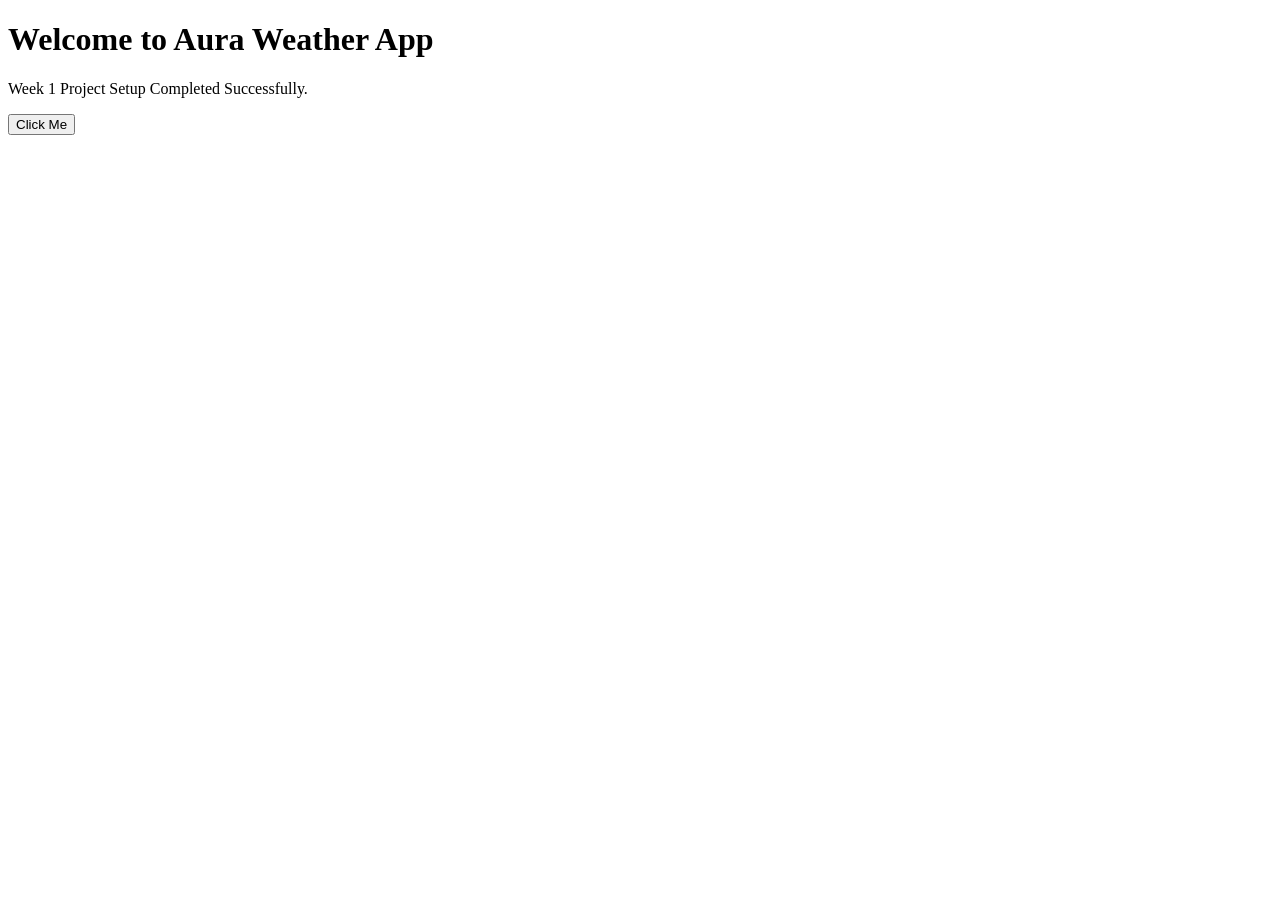
==== index.html @ 3edd15d1 "Add files via upload" ====
<!DOCTYPE html>
<html lang="en">
<head>
    <meta charset="UTF-8">
    <meta name="viewport" content="width=device-width, initial-scale=1.0">
    <title>Aura Weather App</title>

    <!-- CSS File -->
    <link rel="stylesheet" href="style.css">
</head>
<body>

    <div class="container">
        <h1>Welcome to Aura Weather App</h1>
        <p>Week 1 Project Setup Completed Successfully.</p>

        <button id="testBtn">Click Me</button>
        <p id="message"></p>
    </div>

    <!-- JavaScript File -->
    <script src="script.js"></script>

</body>
</html>
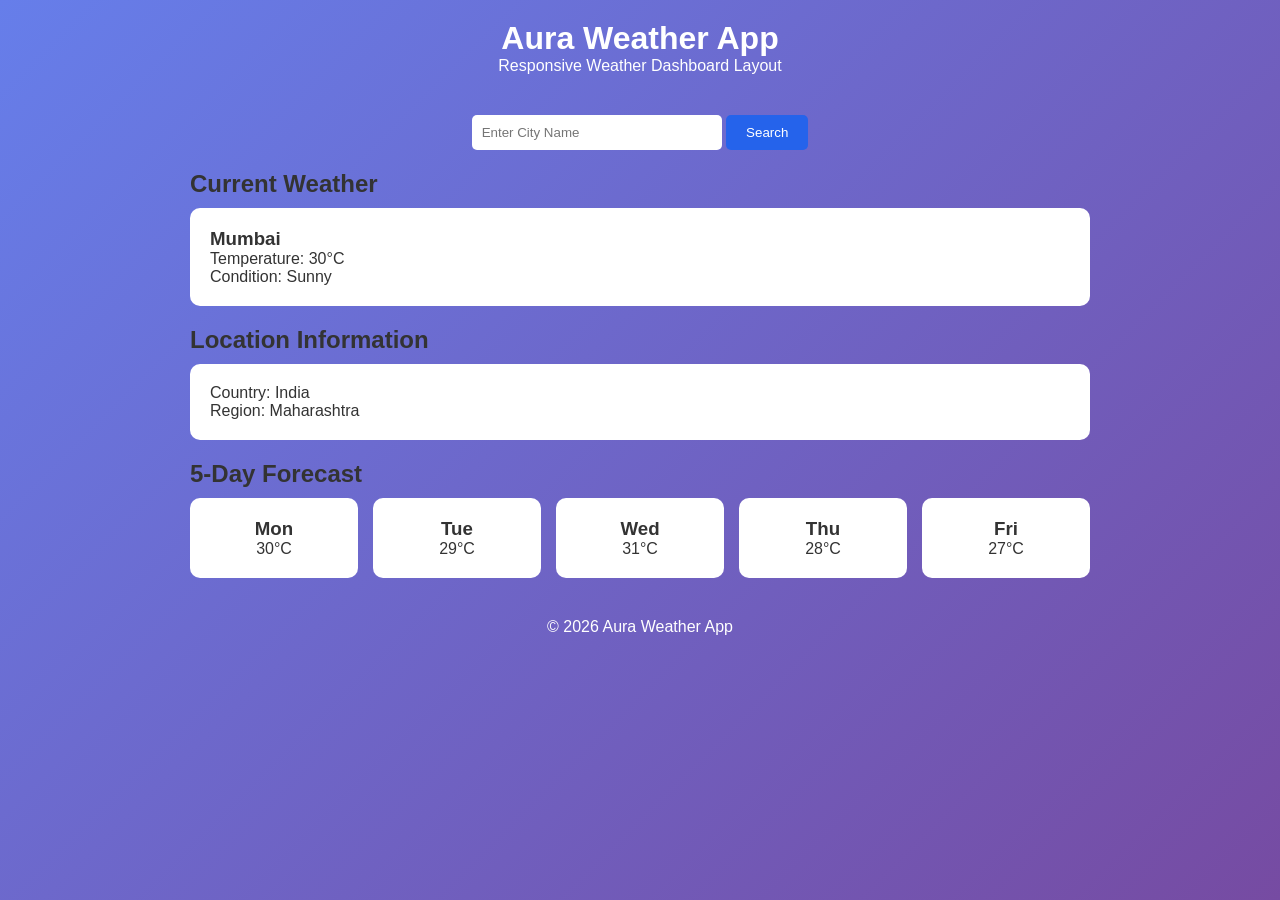
==== commit 4a417a7c: "Add files via upload" ====
--- a/index.html
+++ b/index.html
@@ -5,21 +5,175 @@
     <meta name="viewport" content="width=device-width, initial-scale=1.0">
     <title>Aura Weather App</title>
 
-    <!-- CSS File -->
-    <link rel="stylesheet" href="style.css">
+    <style>
+        * {
+            margin: 0;
+            padding: 0;
+            box-sizing: border-box;
+        }
+
+        body {
+            font-family: Arial, sans-serif;
+            background: linear-gradient(135deg, #667eea, #764ba2);
+            min-height: 100vh;
+            color: #333;
+        }
+
+        header {
+            text-align: center;
+            color: white;
+            padding: 20px;
+        }
+
+        .search-section {
+            text-align: center;
+            margin: 20px;
+        }
+
+        .search-section input {
+            padding: 10px;
+            width: 250px;
+            border: none;
+            border-radius: 5px;
+        }
+
+        .search-section button {
+            padding: 10px 20px;
+            border: none;
+            border-radius: 5px;
+            background: #2563eb;
+            color: white;
+            cursor: pointer;
+        }
+
+        .current-weather,
+        .location-section,
+        .forecast-section {
+            margin: 20px auto;
+            width: 90%;
+            max-width: 900px;
+        }
+
+        .weather-card,
+        .location-card {
+            background: white;
+            padding: 20px;
+            border-radius: 10px;
+            margin-top: 10px;
+        }
+
+        .forecast-container {
+            display: flex;
+            gap: 15px;
+            flex-wrap: wrap;
+            margin-top: 10px;
+        }
+
+        .forecast-card {
+            background: white;
+            padding: 20px;
+            border-radius: 10px;
+            flex: 1;
+            min-width: 120px;
+            text-align: center;
+        }
+
+        footer {
+            text-align: center;
+            color: white;
+            padding: 20px;
+        }
+
+        /* Responsive Design */
+        @media (max-width: 768px) {
+            .forecast-container {
+                flex-direction: column;
+            }
+
+            .search-section input {
+                width: 100%;
+                max-width: 300px;
+            }
+
+            .search-section button {
+                margin-top: 10px;
+            }
+        }
+    </style>
 </head>
+
 <body>
 
-    <div class="container">
-        <h1>Welcome to Aura Weather App</h1>
-        <p>Week 1 Project Setup Completed Successfully.</p>
+    <!-- Header -->
+    <header>
+        <h1>Aura Weather App</h1>
+        <p>Responsive Weather Dashboard Layout</p>
+    </header>
 
-        <button id="testBtn">Click Me</button>
-        <p id="message"></p>
-    </div>
+    <!-- Search Section -->
+    <section class="search-section">
+        <input type="text" placeholder="Enter City Name">
+        <button>Search</button>
+    </section>
 
-    <!-- JavaScript File -->
-    <script src="script.js"></script>
+    <!-- Current Weather Section -->
+    <section class="current-weather">
+        <h2>Current Weather</h2>
+        <div class="weather-card">
+            <h3>Mumbai</h3>
+            <p>Temperature: 30°C</p>
+            <p>Condition: Sunny</p>
+        </div>
+    </section>
+
+    <!-- Location Section -->
+    <section class="location-section">
+        <h2>Location Information</h2>
+        <div class="location-card">
+            <p>Country: India</p>
+            <p>Region: Maharashtra</p>
+        </div>
+    </section>
+
+    <!-- Forecast Section -->
+    <section class="forecast-section">
+        <h2>5-Day Forecast</h2>
+
+        <div class="forecast-container">
+            <div class="forecast-card">
+                <h3>Mon</h3>
+                <p>30°C</p>
+            </div>
+
+            <div class="forecast-card">
+                <h3>Tue</h3>
+                <p>29°C</p>
+            </div>
+
+            <div class="forecast-card">
+                <h3>Wed</h3>
+                <p>31°C</p>
+            </div>
+
+            <div class="forecast-card">
+                <h3>Thu</h3>
+                <p>28°C</p>
+            </div>
+
+            <div class="forecast-card">
+                <h3>Fri</h3>
+                <p>27°C</p>
+            </div>
+        </div>
+    </section>
+
+    <footer>
+        <p>© 2026 Aura Weather App</p>
+    </footer>
+
+    <script>
+        console.log("Week 2 Layout Design Completed Successfully");
+    </script>
 
 </body>
 </html>
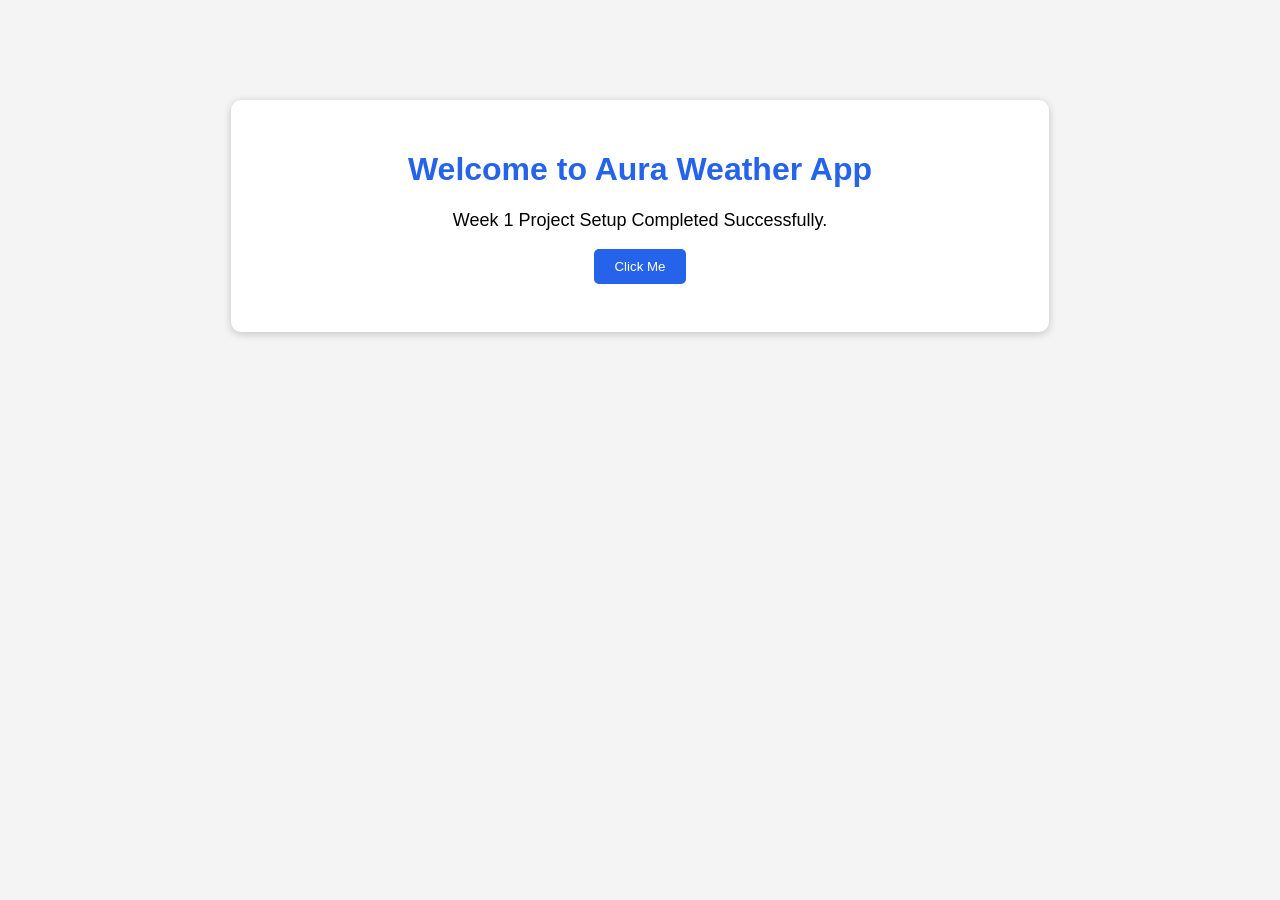
==== commit 5bf92407: "Update index.html" ====
--- a/index.html
+++ b/index.html
@@ -5,175 +5,21 @@
     <meta name="viewport" content="width=device-width, initial-scale=1.0">
     <title>Aura Weather App</title>
 
-    <style>
-        * {
-            margin: 0;
-            padding: 0;
-            box-sizing: border-box;
-        }
-
-        body {
-            font-family: Arial, sans-serif;
-            background: linear-gradient(135deg, #667eea, #764ba2);
-            min-height: 100vh;
-            color: #333;
-        }
-
-        header {
-            text-align: center;
-            color: white;
-            padding: 20px;
-        }
-
-        .search-section {
-            text-align: center;
-            margin: 20px;
-        }
-
-        .search-section input {
-            padding: 10px;
-            width: 250px;
-            border: none;
-            border-radius: 5px;
-        }
-
-        .search-section button {
-            padding: 10px 20px;
-            border: none;
-            border-radius: 5px;
-            background: #2563eb;
-            color: white;
-            cursor: pointer;
-        }
-
-        .current-weather,
-        .location-section,
-        .forecast-section {
-            margin: 20px auto;
-            width: 90%;
-            max-width: 900px;
-        }
-
-        .weather-card,
-        .location-card {
-            background: white;
-            padding: 20px;
-            border-radius: 10px;
-            margin-top: 10px;
-        }
-
-        .forecast-container {
-            display: flex;
-            gap: 15px;
-            flex-wrap: wrap;
-            margin-top: 10px;
-        }
-
-        .forecast-card {
-            background: white;
-            padding: 20px;
-            border-radius: 10px;
-            flex: 1;
-            min-width: 120px;
-            text-align: center;
-        }
-
-        footer {
-            text-align: center;
-            color: white;
-            padding: 20px;
-        }
-
-        /* Responsive Design */
-        @media (max-width: 768px) {
-            .forecast-container {
-                flex-direction: column;
-            }
-
-            .search-section input {
-                width: 100%;
-                max-width: 300px;
-            }
-
-            .search-section button {
-                margin-top: 10px;
-            }
-        }
-    </style>
+    <!-- CSS File -->
+    <link rel="stylesheet" href="style.css">
 </head>
-
 <body>
 
-    <!-- Header -->
-    <header>
-        <h1>Aura Weather App</h1>
-        <p>Responsive Weather Dashboard Layout</p>
-    </header>
+    <div class="container">
+        <h1>Welcome to Aura Weather App</h1>
+        <p>Week 1 Project Setup Completed Successfully.</p>
 
-    <!-- Search Section -->
-    <section class="search-section">
-        <input type="text" placeholder="Enter City Name">
-        <button>Search</button>
-    </section>
+        <button id="testBtn">Click Me</button>
+        <p id="message"></p>
+    </div>
 
-    <!-- Current Weather Section -->
-    <section class="current-weather">
-        <h2>Current Weather</h2>
-        <div class="weather-card">
-            <h3>Mumbai</h3>
-            <p>Temperature: 30°C</p>
-            <p>Condition: Sunny</p>
-        </div>
-    </section>
-
-    <!-- Location Section -->
-    <section class="location-section">
-        <h2>Location Information</h2>
-        <div class="location-card">
-            <p>Country: India</p>
-            <p>Region: Maharashtra</p>
-        </div>
-    </section>
-
-    <!-- Forecast Section -->
-    <section class="forecast-section">
-        <h2>5-Day Forecast</h2>
-
-        <div class="forecast-container">
-            <div class="forecast-card">
-                <h3>Mon</h3>
-                <p>30°C</p>
-            </div>
-
-            <div class="forecast-card">
-                <h3>Tue</h3>
-                <p>29°C</p>
-            </div>
-
-            <div class="forecast-card">
-                <h3>Wed</h3>
-                <p>31°C</p>
-            </div>
-
-            <div class="forecast-card">
-                <h3>Thu</h3>
-                <p>28°C</p>
-            </div>
-
-            <div class="forecast-card">
-                <h3>Fri</h3>
-                <p>27°C</p>
-            </div>
-        </div>
-    </section>
-
-    <footer>
-        <p>© 2026 Aura Weather App</p>
-    </footer>
-
-    <script>
-        console.log("Week 2 Layout Design Completed Successfully");
-    </script>
+    <!-- JavaScript File -->
+    <script src="script.js"></script>
 
 </body>
-</html>+</html>
--- a/style.css
+++ b/style.css
@@ -0,0 +1,38 @@
+/* Basic Styling */
+
+body {
+    font-family: Arial, sans-serif;
+    background-color: #f4f4f4;
+    text-align: center;
+    margin-top: 100px;
+}
+
+.container {
+    background-color: white;
+    width: 60%;
+    margin: auto;
+    padding: 30px;
+    border-radius: 10px;
+    box-shadow: 0px 2px 8px rgba(0,0,0,0.2);
+}
+
+h1 {
+    color: #2563eb;
+}
+
+p {
+    font-size: 18px;
+}
+
+button {
+    padding: 10px 20px;
+    background-color: #2563eb;
+    color: white;
+    border: none;
+    border-radius: 5px;
+    cursor: pointer;
+}
+
+button:hover {
+    background-color: #1d4ed8;
+}
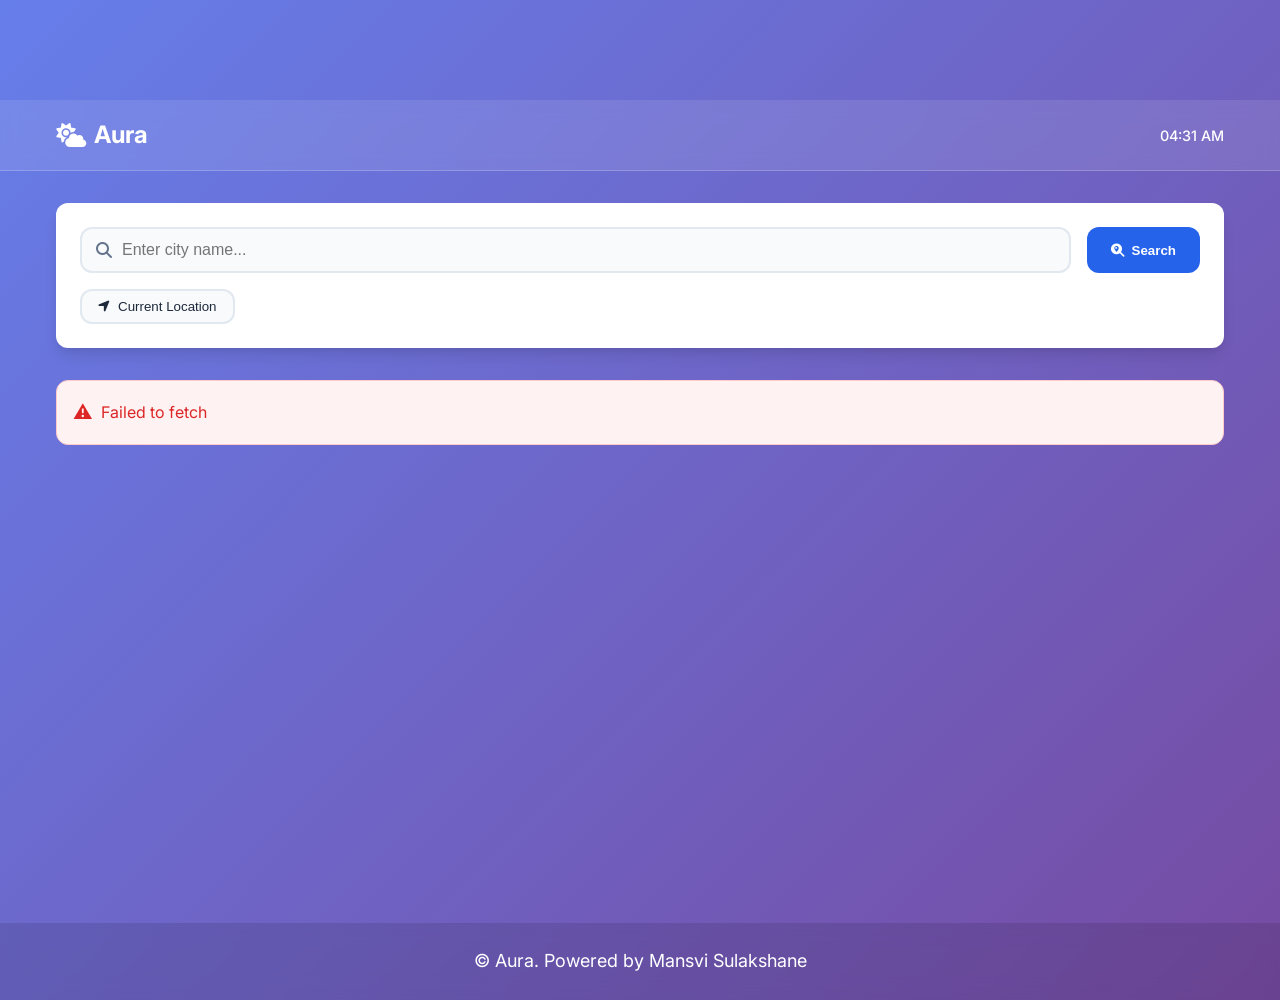
==== commit 7c577b23: "Add files via upload" ====
--- a/index.html
+++ b/index.html
@@ -1,25 +1,1050 @@
 <!DOCTYPE html>
 <html lang="en">
+
 <head>
-    <meta charset="UTF-8">
-    <meta name="viewport" content="width=device-width, initial-scale=1.0">
-    <title>Aura Weather App</title>
-
-    <!-- CSS File -->
-    <link rel="stylesheet" href="style.css">
+    <meta charset="UTF-8" />
+    <meta name="viewport" content="width=device-width, initial-scale=1.0" />
+    <title>Aura</title>
+    <link rel="stylesheet" href="style.css" />
+    <link rel="stylesheet" href="https://cdnjs.cloudflare.com/ajax/libs/font-awesome/6.4.0/css/all.min.css">
+    <link href="https://fonts.googleapis.com/css2?family=Inter:wght@300;400;500;600;700&display=swap" rel="stylesheet">
+    <style>
+        /* Reset and Base Styles */
+* {
+    margin: 0;
+    padding: 0;
+    box-sizing: border-box;
+}
+
+:root {
+    --primary-color: #2563eb;
+    --primary-dark: #1d4ed8;
+    --secondary-color: #64748b;
+    --accent-color: #06b6d4;
+    --text-primary: #1e293b;
+    --text-secondary: #64748b;
+    --bg-primary: #ffffff;
+    --bg-secondary: #f8fafc;
+    --bg-gradient: linear-gradient(135deg, #667eea 0%, #764ba2 100%);
+    --shadow-sm: 0 1px 2px 0 rgba(0, 0, 0, 0.05);
+    --shadow-md: 0 4px 6px -1px rgba(0, 0, 0, 0.1), 0 2px 4px -1px rgba(0, 0, 0, 0.06);
+    --shadow-lg: 0 10px 15px -3px rgba(0, 0, 0, 0.1), 0 4px 6px -2px rgba(0, 0, 0, 0.05);
+    --border-radius: 12px;
+    --transition: all 0.3s ease;
+}
+
+body {
+    font-family: 'Inter', sans-serif;
+    background: var(--bg-gradient);
+    color: var(--text-primary);
+    min-height: 100vh;
+    line-height: 1.6;
+}
+
+/* App Container */
+.app-container {
+    min-height: 100vh;
+    display: flex;
+    flex-direction: column;
+}
+
+/* Header */
+.app-header {
+    background: rgba(255, 255, 255, 0.1);
+    backdrop-filter: blur(10px);
+    border-bottom: 1px solid rgba(255, 255, 255, 0.2);
+    padding: 1rem 0;
+}
+
+.header-content {
+    max-width: 1200px;
+    margin: 0 auto;
+    padding: 0 1rem;
+    display: flex;
+    justify-content: space-between;
+    align-items: center;
+}
+
+.app-title {
+    font-size: 1.5rem;
+    font-weight: 700;
+    color: white;
+    display: flex;
+    align-items: center;
+    gap: 0.5rem;
+}
+
+.current-time {
+    color: white;
+    font-weight: 500;
+    font-size: 0.9rem;
+}
+
+/* Main Content */
+.main-content {
+    flex: 1;
+    max-width: 1200px;
+    margin: 0 auto;
+    padding: 2rem 1rem;
+    width: 100%;
+}
+
+/* Search Section */
+.search-section {
+    margin-bottom: 2rem;
+}
+
+.search-container {
+    background: var(--bg-primary);
+    padding: 1.5rem;
+    border-radius: var(--border-radius);
+    box-shadow: var(--shadow-lg);
+}
+
+.search-box {
+    display: flex;
+    gap: 1rem;
+    margin-bottom: 1rem;
+    position: relative;
+}
+
+.search-icon {
+    position: absolute;
+    left: 1rem;
+    top: 50%;
+    transform: translateY(-50%);
+    color: var(--text-secondary);
+    z-index: 2;
+}
+
+#cityInput {
+    flex: 1;
+    padding: 0.75rem 1rem 0.75rem 2.5rem;
+    border: 2px solid #e2e8f0;
+    border-radius: var(--border-radius);
+    font-size: 1rem;
+    transition: var(--transition);
+    background: var(--bg-secondary);
+}
+
+#cityInput:focus {
+    outline: none;
+    border-color: var(--primary-color);
+    background: white;
+    box-shadow: 0 0 0 3px rgba(37, 99, 235, 0.1);
+}
+
+.search-btn {
+    background: var(--primary-color);
+    color: white;
+    border: none;
+    padding: 0.75rem 1.5rem;
+    border-radius: var(--border-radius);
+    font-weight: 600;
+    cursor: pointer;
+    transition: var(--transition);
+    display: flex;
+    align-items: center;
+    gap: 0.5rem;
+    white-space: nowrap;
+}
+
+.search-btn:hover {
+    background: var(--primary-dark);
+    transform: translateY(-1px);
+    box-shadow: var(--shadow-md);
+}
+
+.location-buttons {
+    display: flex;
+    gap: 1rem;
+}
+
+.location-btn {
+    background: var(--bg-secondary);
+    border: 2px solid #e2e8f0;
+    padding: 0.5rem 1rem;
+    border-radius: var(--border-radius);
+    cursor: pointer;
+    transition: var(--transition);
+    display: flex;
+    align-items: center;
+    gap: 0.5rem;
+    font-weight: 500;
+    color: var(--text-primary);
+}
+
+.location-btn:hover {
+    background: white;
+    border-color: var(--primary-color);
+}
+
+/* Loading Spinner */
+.spinner-container {
+    text-align: center;
+    padding: 3rem;
+    display: none;
+}
+
+.spinner {
+    width: 40px;
+    height: 40px;
+    border: 4px solid #e2e8f0;
+    border-left: 4px solid var(--primary-color);
+    border-radius: 50%;
+    animation: spin 1s linear infinite;
+    margin: 0 auto 1rem;
+}
+
+@keyframes spin {
+    0% {
+        transform: rotate(0deg);
+    }
+
+    100% {
+        transform: rotate(360deg);
+    }
+}
+
+/* Error Message */
+.error-message {
+    background: #fef2f2;
+    border: 1px solid #fecaca;
+    color: #dc2626;
+    padding: 1rem;
+    border-radius: var(--border-radius);
+    margin-bottom: 1rem;
+    display: none;
+    align-items: center;
+    gap: 0.5rem;
+}
+
+.error-message::before {
+    content: '⚠️';
+    font-size: 1.2rem;
+}
+
+/* Weather Display */
+.weather-display {
+    display: none;
+}
+
+.current-weather-card {
+    background: var(--bg-primary);
+    padding: 2rem;
+    border-radius: var(--border-radius);
+    box-shadow: var(--shadow-lg);
+    margin-bottom: 2rem;
+}
+
+.location-info {
+    text-align: center;
+    margin-bottom: 2rem;
+}
+
+.city-name {
+    font-size: 2rem;
+    font-weight: 700;
+    color: var(--text-primary);
+    margin-bottom: 0.5rem;
+}
+
+.current-date {
+    color: var(--text-secondary);
+    font-size: 1rem;
+}
+
+.weather-main {
+    display: grid;
+    grid-template-columns: 1fr 1fr;
+    gap: 2rem;
+    align-items: center;
+}
+
+.temperature-section {
+    display: flex;
+    align-items: center;
+    gap: 1.5rem;
+}
+
+.weather-icon {
+    font-size: 4rem;
+    color: var(--accent-color);
+}
+
+.temperature-info {
+    text-align: left;
+}
+
+.temperature {
+    font-size: 3rem;
+    font-weight: 700;
+    color: var(--primary-color);
+    line-height: 1;
+    margin-bottom: 0.5rem;
+}
+
+.description {
+    font-size: 1.2rem;
+    color: var(--text-secondary);
+    text-transform: capitalize;
+}
+
+.weather-stats {
+    display: grid;
+    grid-template-columns: 1fr 1fr;
+    gap: 1rem;
+}
+
+.stat-item {
+    display: flex;
+    align-items: center;
+    gap: 1rem;
+    padding: 1rem;
+    background: var(--bg-secondary);
+    border-radius: var(--border-radius);
+    transition: var(--transition);
+}
+
+.stat-item:hover {
+    background: #e2e8f0;
+    transform: translateY(-2px);
+}
+
+.stat-item i {
+    font-size: 1.5rem;
+    color: var(--primary-color);
+    width: 30px;
+}
+
+.stat-label {
+    display: block;
+    font-size: 0.8rem;
+    color: var(--text-secondary);
+    font-weight: 500;
+    text-transform: uppercase;
+    letter-spacing: 0.5px;
+}
+
+.stat-value {
+    display: block;
+    font-size: 1.1rem;
+    font-weight: 600;
+    color: var(--text-primary);
+}
+
+/* Info Grid */
+.info-grid {
+    display: grid;
+    grid-template-columns: repeat(auto-fit, minmax(200px, 1fr));
+    gap: 1.5rem;
+    margin-bottom: 2rem;
+}
+
+.info-card {
+    background: var(--bg-primary);
+    padding: 1.5rem;
+    border-radius: var(--border-radius);
+    box-shadow: var(--shadow-md);
+    transition: var(--transition);
+}
+
+.info-card:hover {
+    transform: translateY(-3px);
+    box-shadow: var(--shadow-lg);
+}
+
+.info-card-header {
+    display: flex;
+    align-items: center;
+    gap: 0.75rem;
+    margin-bottom: 1rem;
+}
+
+.info-card-header i {
+    font-size: 1.25rem;
+    color: var(--primary-color);
+}
+
+.info-card-header h3 {
+    font-size: 0.9rem;
+    font-weight: 600;
+    color: var(--text-secondary);
+    text-transform: uppercase;
+    letter-spacing: 0.5px;
+}
+
+.info-card-value {
+    font-size: 1.5rem;
+    font-weight: 700;
+    color: var(--text-primary);
+}
+
+/* Forecast Section */
+.forecast-section {
+    display: none;
+}
+
+.section-title {
+    font-size: 1.5rem;
+    font-weight: 600;
+    color: white;
+    margin-bottom: 1.5rem;
+    text-align: center;
+}
+
+.forecast-container {
+    display: grid;
+    grid-template-columns: repeat(auto-fit, minmax(150px, 1fr));
+    gap: 1rem;
+}
+
+.forecast-item {
+    background: rgba(255, 255, 255, 0.1);
+    backdrop-filter: blur(10px);
+    padding: 1.5rem;
+    border-radius: var(--border-radius);
+    text-align: center;
+    color: white;
+    transition: var(--transition);
+}
+
+.forecast-item:hover {
+    background: rgba(255, 255, 255, 0.2);
+    transform: translateY(-2px);
+}
+
+.forecast-day {
+    font-weight: 600;
+    margin-bottom: 0.5rem;
+    font-size: 0.9rem;
+}
+
+.forecast-date {
+    font-size: 0.8rem;
+    opacity: 0.8;
+    margin-bottom: 1rem;
+}
+
+.forecast-icon {
+    font-size: 2rem;
+    margin-bottom: 0.5rem;
+}
+
+.forecast-temp {
+    font-size: 1.25rem;
+    font-weight: 600;
+    margin-bottom: 0.25rem;
+}
+
+.forecast-desc {
+    font-size: 0.8rem;
+    opacity: 0.9;
+    text-transform: capitalize;
+}
+
+/* Footer */
+.app-footer {
+    background: rgba(0, 0, 0, 0.1);
+    backdrop-filter: blur(10px);
+    color: white;
+    text-align: center;
+    padding: 1.5rem;
+    margin-top: auto;
+}
+
+/* Responsive Design */
+@media (max-width: 768px) {
+    .header-content {
+        flex-direction: column;
+        gap: 1rem;
+        text-align: center;
+    }
+
+    .weather-main {
+        grid-template-columns: 1fr;
+        gap: 1.5rem;
+    }
+
+    .temperature-section {
+        justify-content: center;
+        text-align: center;
+    }
+
+    .weather-stats {
+        grid-template-columns: 1fr;
+    }
+
+    .search-box {
+        flex-direction: column;
+    }
+
+    .search-btn {
+        justify-content: center;
+    }
+
+    .info-grid {
+        grid-template-columns: repeat(2, 1fr);
+    }
+
+    .forecast-container {
+        grid-template-columns: repeat(2, 1fr);
+    }
+}
+
+@media (max-width: 480px) {
+    .main-content {
+        padding: 1rem;
+    }
+
+    .current-weather-card {
+        padding: 1.5rem;
+    }
+
+    .city-name {
+        font-size: 1.5rem;
+    }
+
+    .temperature {
+        font-size: 2.5rem;
+    }
+
+    .info-grid {
+        grid-template-columns: 1fr;
+    }
+
+    .forecast-container {
+        grid-template-columns: 1fr;
+    }
+
+    .location-buttons {
+        flex-direction: column;
+    }
+}
+
+/* Dark mode support */
+@media (prefers-color-scheme: dark) {
+    :root {
+        --bg-primary: #1e293b;
+        --bg-secondary: #334155;
+        --text-primary: #f1f5f9;
+        --text-secondary: #cbd5e1;
+    }
+
+    body {
+        background: linear-gradient(135deg, #0f172a 0%, #1e293b 100%);
+    }
+}
+
+/* Animation classes */
+.fade-in {
+    animation: fadeIn 0.5s ease-in;
+}
+
+@keyframes fadeIn {
+    from {
+        opacity: 0;
+        transform: translateY(20px);
+    }
+
+    to {
+        opacity: 1;
+        transform: translateY(0);
+    }
+}
+
+.slide-in {
+    animation: slideIn 0.5s ease-out;
+}
+
+@keyframes slideIn {
+    from {
+        transform: translateX(-100%);
+    }
+
+    to {
+        transform: translateX(0);
+    }
+}
+    </style>
 </head>
+
 <body>
-
-    <div class="container">
-        <h1>Welcome to Aura Weather App</h1>
-        <p>Week 1 Project Setup Completed Successfully.</p>
-
-        <button id="testBtn">Click Me</button>
-        <p id="message"></p>
+    <div class="app-container">
+        <!-- Header -->
+        <header class="app-header">
+            <div class="header-content">
+                <h1 class="app-title">
+                    <i class="fas fa-cloud-sun"></i>
+                    Aura
+                </h1>
+                <div class="current-time" id="currentTime"></div>
+            </div>
+        </header>
+
+        <!-- Main Content -->
+        <main class="main-content">
+            <!-- Search Section -->
+            <section class="search-section">
+                <div class="search-container">
+                    <div class="search-box">
+                        <i class="fas fa-search search-icon"></i>
+                        <input type="text" id="cityInput" placeholder="Enter city name..." autocomplete="off" />
+                        <button id="searchBtn" class="search-btn">
+                            <i class="fas fa-search-location"></i>
+                            Search
+                        </button>
+                    </div>
+                    <div class="location-buttons">
+                        <button id="currentLocationBtn" class="location-btn">
+                            <i class="fas fa-location-arrow"></i>
+                            Current Location
+                        </button>
+                    </div>
+                </div>
+            </section>
+
+            <!-- Loading & Error States -->
+            <div class="spinner-container" id="loadingSpinner">
+                <div class="spinner"></div>
+                <p>Fetching weather data...</p>
+            </div>
+
+            <div class="error-message" id="errorMessage"></div>
+
+            <!-- Weather Display -->
+            <section class="weather-display" id="weatherDisplay">
+                <!-- Current Weather -->
+                <div class="current-weather-card">
+                    <div class="location-info">
+                        <h2 id="cityName" class="city-name">Your City</h2>
+                        <p id="currentDate" class="current-date"></p>
+                    </div>
+
+                    <div class="weather-main">
+                        <div class="temperature-section">
+                            <div class="weather-icon" id="weatherIcon">
+                                <i class="fas fa-sun"></i>
+                            </div>
+                            <div class="temperature-info">
+                                <div id="temperature" class="temperature">--°C</div>
+                                <div id="description" class="description">Weather information</div>
+                            </div>
+                        </div>
+
+                        <div class="weather-stats">
+                            <div class="stat-item">
+                                <i class="fas fa-temperature-high"></i>
+                                <div>
+                                    <span class="stat-label">Feels Like</span>
+                                    <span id="feelsLike" class="stat-value">--°C</span>
+                                </div>
+                            </div>
+                            <div class="stat-item">
+                                <i class="fas fa-tint"></i>
+                                <div>
+                                    <span class="stat-label">Humidity</span>
+                                    <span id="humidity" class="stat-value">--%</span>
+                                </div>
+                            </div>
+                            <div class="stat-item">
+                                <i class="fas fa-wind"></i>
+                                <div>
+                                    <span class="stat-label">Wind Speed</span>
+                                    <span id="windSpeed" class="stat-value">-- km/h</span>
+                                </div>
+                            </div>
+                            <div class="stat-item">
+                                <i class="fas fa-compress-alt"></i>
+                                <div>
+                                    <span class="stat-label">Pressure</span>
+                                    <span id="pressure" class="stat-value">-- hPa</span>
+                                </div>
+                            </div>
+                        </div>
+                    </div>
+                </div>
+
+                <!-- Additional Info Cards -->
+                <div class="info-grid">
+                    <div class="info-card">
+                        <div class="info-card-header">
+                            <i class="fas fa-eye"></i>
+                            <h3>Visibility</h3>
+                        </div>
+                        <div id="visibility" class="info-card-value">-- km</div>
+                    </div>
+
+                    <div class="info-card">
+                        <div class="info-card-header">
+                            <i class="fas fa-cloud"></i>
+                            <h3>Cloudiness</h3>
+                        </div>
+                        <div id="cloudiness" class="info-card-value">--%</div>
+                    </div>
+
+                    <div class="info-card">
+                        <div class="info-card-header">
+                            <i class="fas fa-sun"></i>
+                            <h3>UV Index</h3>
+                        </div>
+                        <div id="uvIndex" class="info-card-value">--</div>
+                    </div>
+
+                    <div class="info-card">
+                        <div class="info-card-header">
+                            <i class="fas fa-wind"></i>
+                            <h3>Wind Direction</h3>
+                        </div>
+                        <div id="windDirection" class="info-card-value">--°</div>
+                    </div>
+                </div>
+            </section>
+
+            <!-- Forecast Section -->
+            <section class="forecast-section" id="forecastSection">
+                <h3 class="section-title">5-Day Forecast</h3>
+                <div class="forecast-container" id="forecastContainer">
+                    <!-- Forecast items will be dynamically added here -->
+                </div>
+            </section>
+        </main>
+
+        <!-- Footer -->
+        <footer class="app-footer">
+            <p>&copy; Aura. Powered by Mansvi Sulakshane</p>
+        </footer>
     </div>
 
-    <!-- JavaScript File -->
     <script src="script.js"></script>
-
 </body>
-</html>
+<script>
+    // API Configuration
+const API_KEY = "ecbfeb6a79825fdfe9839b9cf485df9f";
+const BASE_URL = "https://api.openweathermap.org/data/2.5";
+
+// DOM Elements
+const elements = {
+    cityInput: document.getElementById('cityInput'),
+    searchBtn: document.getElementById('searchBtn'),
+    currentLocationBtn: document.getElementById('currentLocationBtn'),
+    loadingSpinner: document.getElementById('loadingSpinner'),
+    errorMessage: document.getElementById('errorMessage'),
+    weatherDisplay: document.getElementById('weatherDisplay'),
+    forecastSection: document.getElementById('forecastSection'),
+    forecastContainer: document.getElementById('forecastContainer'),
+    currentTime: document.getElementById('currentTime'),
+    currentDate: document.getElementById('currentDate')
+};
+
+// Weather data elements
+const weatherElements = {
+    cityName: document.getElementById('cityName'),
+    temperature: document.getElementById('temperature'),
+    description: document.getElementById('description'),
+    weatherIcon: document.getElementById('weatherIcon'),
+    feelsLike: document.getElementById('feelsLike'),
+    humidity: document.getElementById('humidity'),
+    windSpeed: document.getElementById('windSpeed'),
+    pressure: document.getElementById('pressure'),
+    visibility: document.getElementById('visibility'),
+    cloudiness: document.getElementById('cloudiness'),
+    uvIndex: document.getElementById('uvIndex'),
+    windDirection: document.getElementById('windDirection')
+};
+
+// Weather icon mapping
+const weatherIcons = {
+    '01d': 'fas fa-sun',           // clear sky day
+    '01n': 'fas fa-moon',          // clear sky night
+    '02d': 'fas fa-cloud-sun',     // few clouds day
+    '02n': 'fas fa-cloud-moon',    // few clouds night
+    '03d': 'fas fa-cloud',         // scattered clouds
+    '03n': 'fas fa-cloud',         // scattered clouds
+    '04d': 'fas fa-cloud',         // broken clouds
+    '04n': 'fas fa-cloud',         // broken clouds
+    '09d': 'fas fa-cloud-rain',    // shower rain
+    '09n': 'fas fa-cloud-rain',    // shower rain
+    '10d': 'fas fa-cloud-sun-rain',// rain day
+    '10n': 'fas fa-cloud-moon-rain',// rain night
+    '11d': 'fas fa-bolt',          // thunderstorm
+    '11n': 'fas fa-bolt',          // thunderstorm
+    '13d': 'fas fa-snowflake',     // snow
+    '13n': 'fas fa-snowflake',     // snow
+    '50d': 'fas fa-smog',          // mist
+    '50n': 'fas fa-smog'           // mist
+};
+
+// Initialize app
+class WeatherApp {
+    constructor() {
+        this.currentUnit = 'metric';
+        this.init();
+    }
+
+    init() {
+        this.setupEventListeners();
+        this.updateDateTime();
+        this.loadLastCity();
+
+        // Update time every minute
+        setInterval(() => this.updateDateTime(), 60000);
+    }
+
+    setupEventListeners() {
+        elements.searchBtn.addEventListener('click', () => this.handleSearch());
+        elements.currentLocationBtn.addEventListener('click', () => this.getCurrentLocation());
+        elements.cityInput.addEventListener('keypress', (e) => {
+            if (e.key === 'Enter') this.handleSearch();
+        });
+    }
+
+    updateDateTime() {
+        const now = new Date();
+        elements.currentTime.textContent = now.toLocaleTimeString('en-US', {
+            hour: '2-digit',
+            minute: '2-digit',
+            hour12: true
+        });
+        elements.currentDate.textContent = now.toLocaleDateString('en-US', {
+            weekday: 'long',
+            year: 'numeric',
+            month: 'long',
+            day: 'numeric'
+        });
+    }
+
+    async handleSearch() {
+        const city = elements.cityInput.value.trim();
+        if (!city) {
+            this.showError('Please enter a city name');
+            return;
+        }
+
+        await this.getWeatherData(city);
+    }
+
+    getCurrentLocation() {
+        if (!navigator.geolocation) {
+            this.showError('Geolocation is not supported by your browser');
+            return;
+        }
+
+        this.setLoading(true);
+
+        navigator.geolocation.getCurrentPosition(
+            async (position) => {
+                const { latitude, longitude } = position.coords;
+                await this.getWeatherByCoords(latitude, longitude);
+            },
+            (error) => {
+                this.setLoading(false);
+                this.showError('Unable to retrieve your location');
+                console.error('Geolocation error:', error);
+            }
+        );
+    }
+
+    async getWeatherData(city) {
+        this.setLoading(true);
+        this.hideError();
+
+        try {
+            const [currentWeather, forecast] = await Promise.all([
+                this.fetchCurrentWeather(city),
+                this.fetchForecast(city)
+            ]);
+
+            this.displayWeatherData(currentWeather);
+            this.displayForecastData(forecast);
+            this.saveLastCity(city);
+
+        } catch (error) {
+            this.showError(error.message);
+        } finally {
+            this.setLoading(false);
+        }
+    }
+
+    async getWeatherByCoords(lat, lon) {
+        this.setLoading(true);
+        this.hideError();
+
+        try {
+            const [currentWeather, forecast] = await Promise.all([
+                this.fetchWeatherByCoords(lat, lon),
+                this.fetchForecastByCoords(lat, lon)
+            ]);
+
+            this.displayWeatherData(currentWeather);
+            this.displayForecastData(forecast);
+            elements.cityInput.value = currentWeather.name;
+            this.saveLastCity(currentWeather.name);
+
+        } catch (error) {
+            this.showError(error.message);
+        } finally {
+            this.setLoading(false);
+        }
+    }
+
+    async fetchCurrentWeather(city) {
+        const response = await fetch(
+            `${BASE_URL}/weather?q=${city}&units=${this.currentUnit}&appid=${API_KEY}`
+        );
+
+        if (!response.ok) {
+            throw new Error('City not found. Please check the spelling.');
+        }
+
+        return await response.json();
+    }
+
+    async fetchForecast(city) {
+        const response = await fetch(
+            `${BASE_URL}/forecast?q=${city}&units=${this.currentUnit}&appid=${API_KEY}`
+        );
+
+        if (!response.ok) {
+            throw new Error('Unable to fetch forecast data');
+        }
+
+        return await response.json();
+    }
+
+    async fetchWeatherByCoords(lat, lon) {
+        const response = await fetch(
+            `${BASE_URL}/weather?lat=${lat}&lon=${lon}&units=${this.currentUnit}&appid=${API_KEY}`
+        );
+
+        if (!response.ok) {
+            throw new Error('Unable to fetch weather data for your location');
+        }
+
+        return await response.json();
+    }
+
+    async fetchForecastByCoords(lat, lon) {
+        const response = await fetch(
+            `${BASE_URL}/forecast?lat=${lat}&lon=${lon}&units=${this.currentUnit}&appid=${API_KEY}`
+        );
+
+        if (!response.ok) {
+            throw new Error('Unable to fetch forecast data for your location');
+        }
+
+        return await response.json();
+    }
+
+    displayWeatherData(data) {
+        // Update main weather information
+        weatherElements.cityName.textContent = `${data.name}, ${data.sys.country}`;
+        weatherElements.temperature.textContent = `${Math.round(data.main.temp)}°C`;
+        weatherElements.description.textContent = data.weather[0].description;
+
+        // Update weather icon
+        const iconClass = weatherIcons[data.weather[0].icon] || 'fas fa-cloud';
+        weatherElements.weatherIcon.innerHTML = `<i class="${iconClass}"></i>`;
+
+        // Update weather stats
+        weatherElements.feelsLike.textContent = `${Math.round(data.main.feels_like)}°C`;
+        weatherElements.humidity.textContent = `${data.main.humidity}%`;
+        weatherElements.windSpeed.textContent = `${Math.round(data.wind.speed * 3.6)} km/h`;
+        weatherElements.pressure.textContent = `${data.main.pressure} hPa`;
+        weatherElements.visibility.textContent = `${(data.visibility / 1000).toFixed(1)} km`;
+        weatherElements.cloudiness.textContent = `${data.clouds.all}%`;
+        weatherElements.windDirection.textContent = `${data.wind.deg || 0}°`;
+
+        // Show weather display with animation
+        elements.weatherDisplay.style.display = 'block';
+        elements.weatherDisplay.classList.add('fade-in');
+
+        // Remove animation class after it completes
+        setTimeout(() => {
+            elements.weatherDisplay.classList.remove('fade-in');
+        }, 500);
+    }
+
+    displayForecastData(data) {
+        elements.forecastContainer.innerHTML = '';
+
+        // Get daily forecasts (one per day at 12:00)
+        const dailyForecasts = data.list.filter(item =>
+            item.dt_txt.includes('12:00:00')
+        ).slice(0, 5);
+
+        dailyForecasts.forEach(forecast => {
+            const date = new Date(forecast.dt * 1000);
+            const dayName = date.toLocaleDateString('en-US', { weekday: 'short' });
+            const dateStr = date.toLocaleDateString('en-US', { month: 'short', day: 'numeric' });
+
+            const iconClass = weatherIcons[forecast.weather[0].icon] || 'fas fa-cloud';
+
+            const forecastItem = document.createElement('div');
+            forecastItem.className = 'forecast-item fade-in';
+            forecastItem.innerHTML = `
+                <div class="forecast-day">${dayName}</div>
+                <div class="forecast-date">${dateStr}</div>
+                <div class="forecast-icon"><i class="${iconClass}"></i></div>
+                <div class="forecast-temp">${Math.round(forecast.main.temp)}°C</div>
+                <div class="forecast-desc">${forecast.weather[0].description}</div>
+            `;
+
+            elements.forecastContainer.appendChild(forecastItem);
+        });
+
+        // Show forecast section
+        elements.forecastSection.style.display = 'block';
+    }
+
+    setLoading(isLoading) {
+        if (isLoading) {
+            elements.loadingSpinner.style.display = 'block';
+            elements.weatherDisplay.style.display = 'none';
+            elements.forecastSection.style.display = 'none';
+        } else {
+            elements.loadingSpinner.style.display = 'none';
+        }
+    }
+
+    showError(message) {
+        elements.errorMessage.textContent = message;
+        elements.errorMessage.style.display = 'flex';
+        elements.weatherDisplay.style.display = 'none';
+        elements.forecastSection.style.display = 'none';
+    }
+
+    hideError() {
+        elements.errorMessage.style.display = 'none';
+    }
+
+    saveLastCity(city) {
+        localStorage.setItem('lastCity', city);
+    }
+
+    loadLastCity() {
+        const lastCity = localStorage.getItem('lastCity');
+        if (lastCity) {
+            elements.cityInput.value = lastCity;
+            this.getWeatherData(lastCity);
+        } else {
+            // Default city
+            this.getWeatherData('London');
+        }
+    }
+}
+
+// Initialize the app when DOM is loaded
+document.addEventListener('DOMContentLoaded', () => {
+    new WeatherApp();
+});
+
+// Utility function for wind direction
+function getWindDirection(degrees) {
+    const directions = ['N', 'NE', 'E', 'SE', 'S', 'SW', 'W', 'NW'];
+    const index = Math.round(degrees / 45) % 8;
+    return directions[index];
+}
+</script>
+
+</html>
